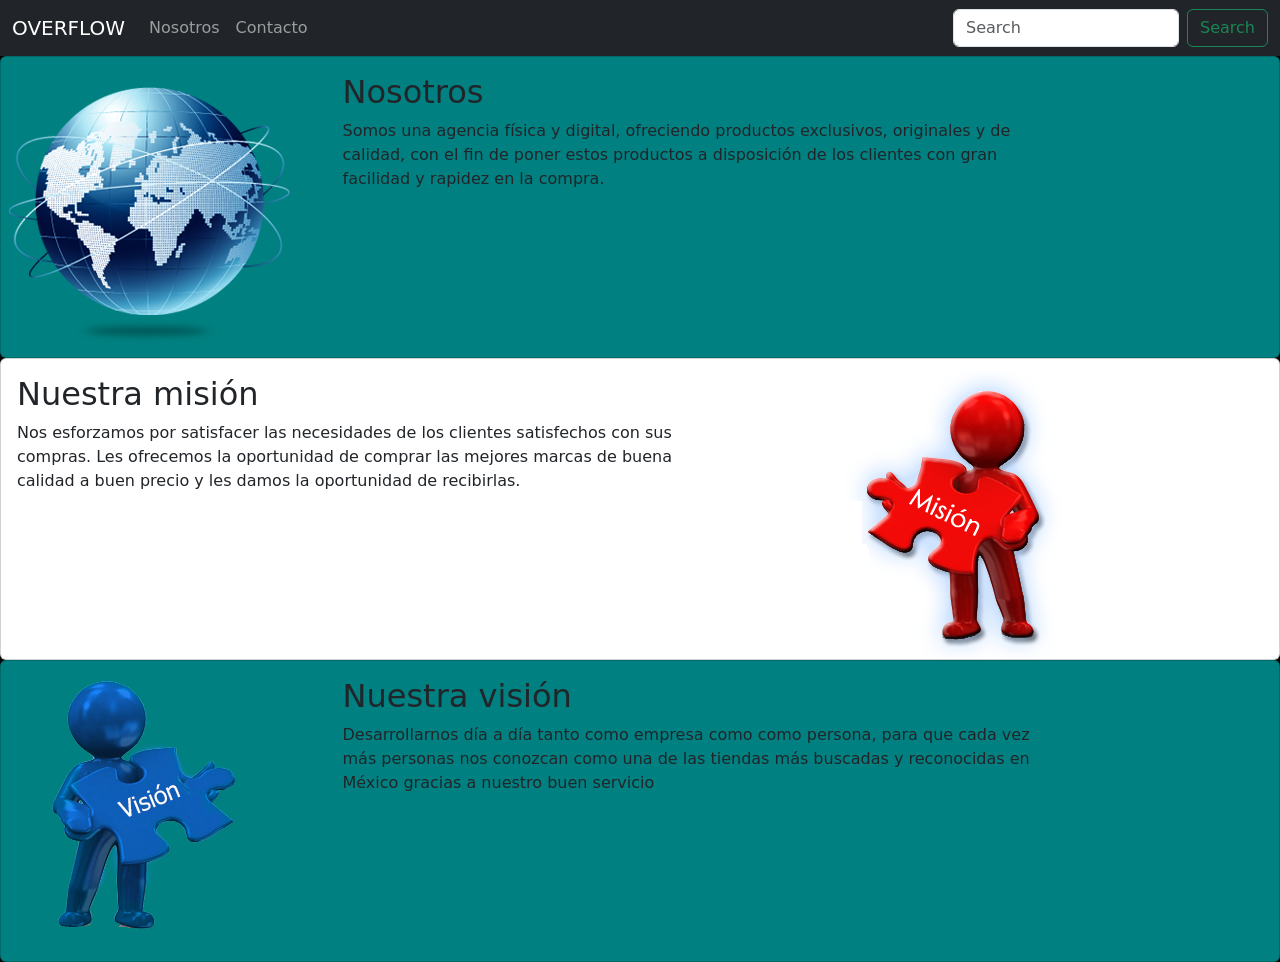
==== nosotros.html @ 64eb8e21 "primera rama primera rama principal" ====
<!DOCTYPE html>
<html lang="en">
<head>
    <meta charset="UTF-8">
    <meta name="viewport" content="width=device-width, initial-scale=1.0">
    <link href="estilos.css" rel="stylesheet" type="text/css">
  <!-- CSS only -->
<link href="https://cdn.jsdelivr.net/npm/bootstrap@5.0.0-beta1/dist/css/bootstrap.min.css" rel="stylesheet" integrity="sha384-giJF6kkoqNQ00vy+HMDP7azOuL0xtbfIcaT9wjKHr8RbDVddVHyTfAAsrekwKmP1" crossorigin="anonymous">
    <title>OVERFLOW</title>
</head>
<body style="background-color:  #000000;" >

<nav class="navbar navbar-expand-lg navbar-dark bg-dark">
  <div class="container-fluid">
    <a class="navbar-brand" href="index.html">OVERFLOW</a>
    <button class="navbar-toggler" type="button" data-bs-toggle="collapse" data-bs-target="#navbarSupportedContent" aria-controls="navbarSupportedContent" aria-expanded="false" aria-label="Toggle navigation">
      <span class="navbar-toggler-icon"></span>
    </button>
    <div class="collapse navbar-collapse" id="navbarSupportedContent">
      <ul class="navbar-nav me-auto mb-2 mb-lg-0">

        <li class="nav-item">
          <a class="nav-link" href="nosotros.html">Nosotros</a>
        </li>
        <li class="nav-item">
          <a class="nav-link" href="contacto.html" tabindex="-1" aria-disabled="true">Contacto</a>
        </li>
      </ul>
      <form class="d-flex">
        <input class="form-control me-2" type="search" placeholder="Search" aria-label="Search">
        <button class="btn btn-outline-success" type="submit">Search</button>
      </form>
    </div>
  </div>
</nav>


<div style="background-color: teal;" class="card">
  <div class="row">
    <div class="col-md-3" >
    <img src="img/Ns.png" class="im">
    </div>
    <div class="col-md-7">
      <div class="card-body">
        <h2 class="ti">Nosotros</h2>
        <p>Somos una agencia física y digital, ofreciendo productos exclusivos, originales y de calidad, con el fin de poner estos productos a disposición de los clientes con gran facilidad y rapidez en la compra. </p>
      </div>
    </div>
  </div>
</div>


<div style="background-color: rgb(255, 255, 255);" class="card">
  <div class="row">
 <div class="col-md-7">
      <div class="card-body">
              <h2 class="ti">Nuestra misión</h2>
        <p>Nos esforzamos por satisfacer las necesidades de los clientes satisfechos con sus compras. Les ofrecemos la oportunidad de comprar las mejores marcas de buena calidad a buen precio y les damos la oportunidad de recibirlas.  <p/>
      </div>
    </div>
    <div class="col-md-1" >
    <img src="img/Ms.png" class="im" >
    </div>
  </div>
</div>

<div  style="background-color: teal;" class="card">
  <div class="row">
    <div class="col-md-3" >
    <img src="img/Vs.png" class="im" >
    </div>
    <div class="col-md-7">
      <div class="card-body">
        <h2 class="ti">Nuestra visión</h2>
        <p>Desarrollarnos día a día tanto como empresa como como persona, para que cada vez más personas nos conozcan como una de las tiendas más buscadas y reconocidas en México gracias a nuestro buen servicio</p>
      </div>
    </div>
  </div>
</div>
<script
      src="https://cdn.jsdelivr.net/npm/bootstrap@5.0.0-beta1/dist/js/bootstrap.bundle.min.js"
      integrity="sha384-ygbV9kiqUc6oa4msXn9868pTtWMgiQaeYH7/t7LECLbyPA2x65Kgf80OJFdroafW"
      crossorigin="anonymous"
    ></script>
</body>
</html>
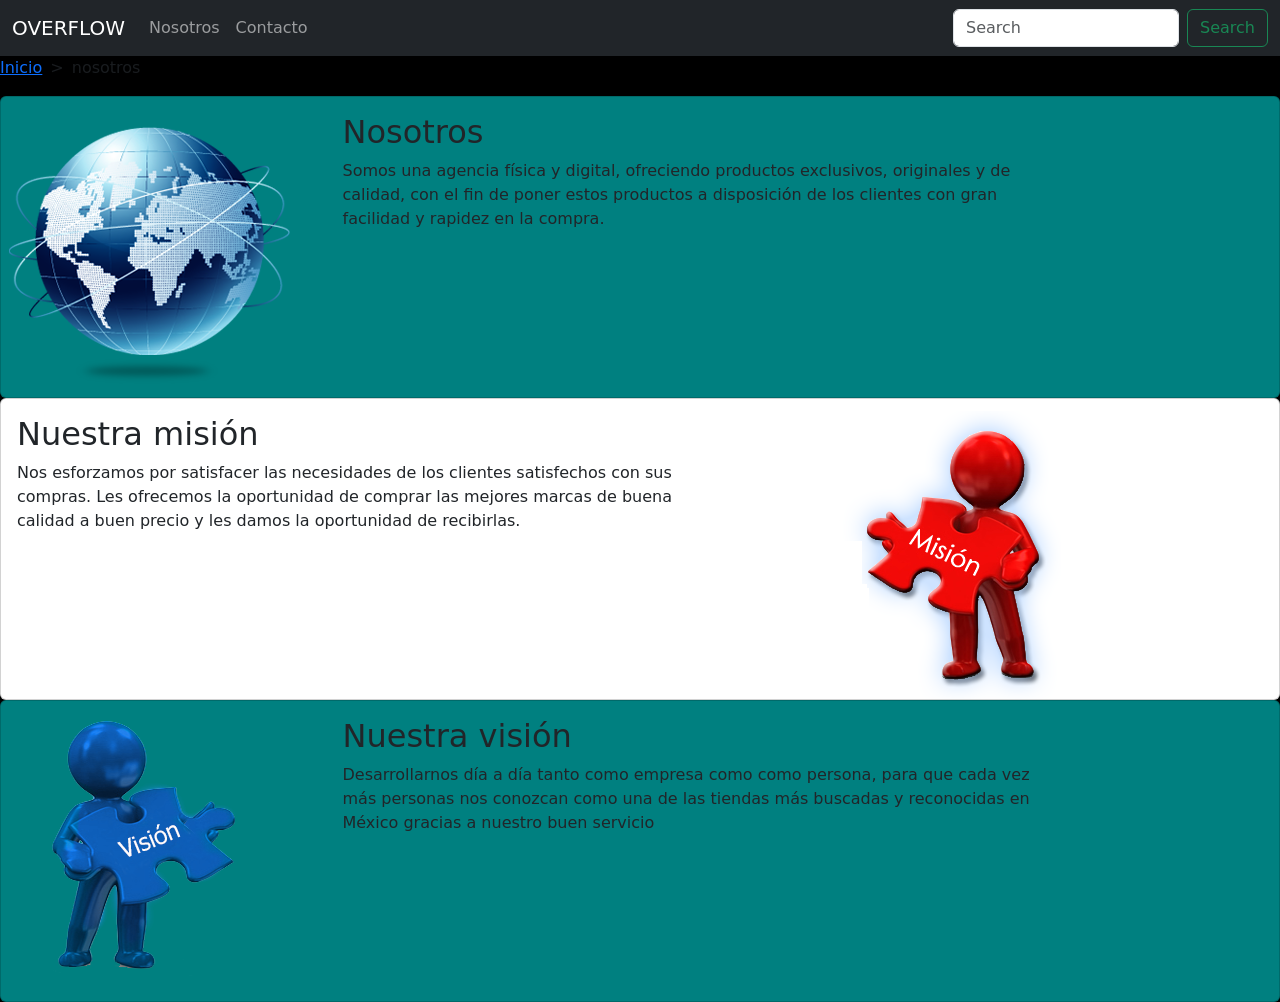
==== commit 783a40af: "Update nosotros.html" ====
--- a/nosotros.html
+++ b/nosotros.html
@@ -33,7 +33,12 @@
     </div>
   </div>
 </nav>
-
+<nav style="--bs-breadcrumb-divider: '>';" aria-label="breadcrumb"class="ol">
+  <ol class="breadcrumb">
+    <li class="breadcrumb-item"><a href="index.html">Inicio</a></li>
+    <li class="breadcrumb-item active" aria-current="page">nosotros</li>
+  </ol>
+</nav>
 
 <div style="background-color: teal;" class="card">
   <div class="row">
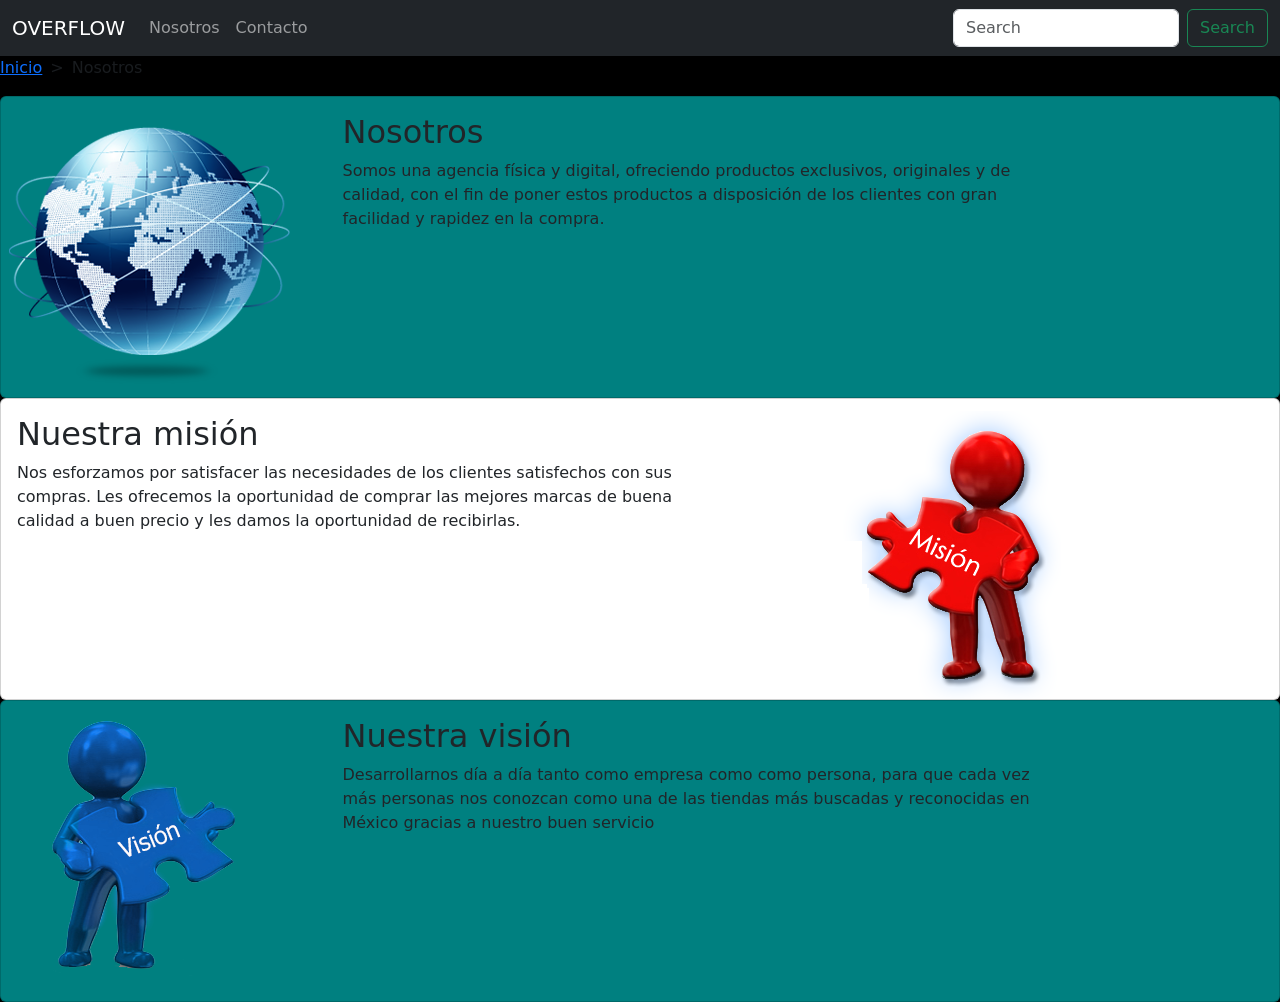
==== commit 291d5e4f: "Update nosotros.html" ====
--- a/nosotros.html
+++ b/nosotros.html
@@ -36,7 +36,7 @@
 <nav style="--bs-breadcrumb-divider: '>';" aria-label="breadcrumb"class="ol">
   <ol class="breadcrumb">
     <li class="breadcrumb-item"><a href="index.html">Inicio</a></li>
-    <li class="breadcrumb-item active" aria-current="page">nosotros</li>
+    <li class="breadcrumb-item active" aria-current="page">Nosotros</li>
   </ol>
 </nav>
 
